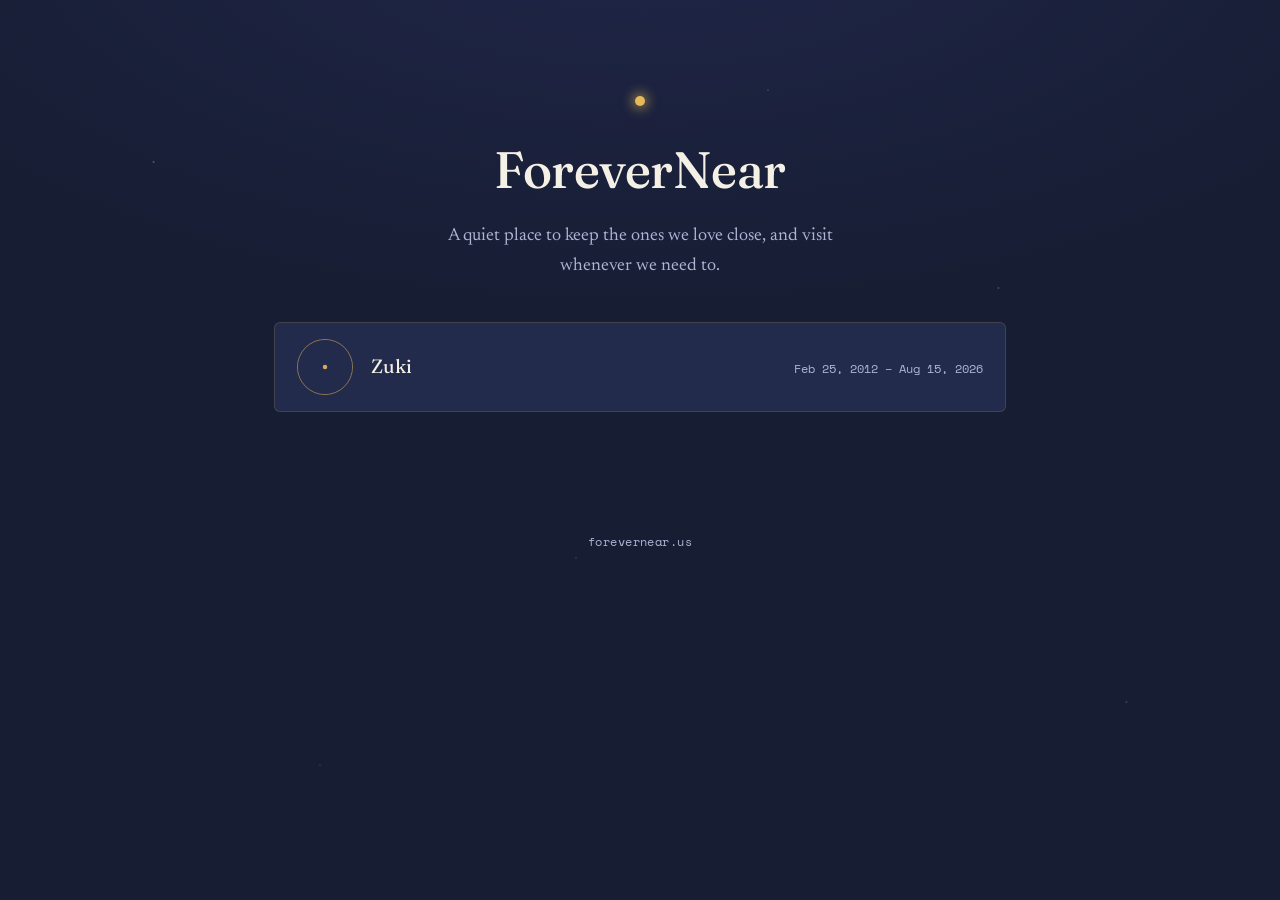
==== index.html @ 9a442654 "Add files via upload" ====
<!DOCTYPE html>
<html lang="en">
<head>
<meta charset="UTF-8">
<meta name="viewport" content="width=device-width, initial-scale=1.0">
<title>ForeverNear</title>
<meta name="description" content="ForeverNear — a place to keep the ones we love close.">
<link rel="stylesheet" href="./shared/style.css">
<style>
  .home-hero { padding: 96px 0 40px; text-align: center; }
  .home-hero h1 {
    font-family: var(--display);
    font-weight: 500;
    font-size: clamp(2.2rem, 5vw, 3.2rem);
    margin: 22px 0 10px;
    letter-spacing: -0.01em;
  }
  .home-hero p { color: var(--ink-soft); max-width: 46ch; margin: 0 auto; }

  .memorial-list { list-style: none; margin: 0 0 64px; padding: 0; display: grid; gap: 14px; }
  .memorial-list a {
    display: flex;
    align-items: center;
    gap: 18px;
    padding: 16px 22px;
    background: var(--bg-panel);
    border: 1px solid var(--line);
    border-radius: 6px;
    text-decoration: none;
    color: var(--ink);
    transition: border-color 0.2s ease, transform 0.2s ease;
  }
  .memorial-list a:hover,
  .memorial-list a:focus-visible {
    border-color: var(--gold-soft);
    transform: translateY(-1px);
  }
  .memorial-photo {
    width: 56px;
    height: 56px;
    flex: none;
    border-radius: 50%;
    object-fit: cover;
    border: 1px solid var(--gold-soft);
  }
  .memorial-text {
    display: flex;
    align-items: baseline;
    justify-content: space-between;
    gap: 16px;
    flex: 1;
    min-width: 0;
  }
  .memorial-list .name {
    font-family: var(--display);
    font-size: 1.2rem;
  }
  .memorial-list .dates {
    font-family: var(--mono);
    font-size: 12px;
    color: var(--ink-soft);
    white-space: nowrap;
  }
</style>
</head>
<body>

<div class="wrap">
  <div class="home-hero">
    <div class="star" aria-hidden="true"></div>
    <h1>ForeverNear</h1>
    <p>A quiet place to keep the ones we love close, and visit whenever we need to.</p>
  </div>

  <ul class="memorial-list">
    <li>
      <a href="./zuki/">
        <img class="memorial-photo" src="./zuki/media/cover.jpg" alt="Zuki"
             onerror="this.onerror=null;this.src='./shared/placeholder-portrait.svg';">
        <span class="memorial-text">
          <span class="name">Zuki</span>
          <span class="dates">Feb 25, 2012 &ndash; Aug 15, 2026</span>
        </span>
      </a>
    </li>
    <!--
      To add another memorial:
      1. Duplicate the /zuki folder, rename it (e.g. /riley/)
      2. Update the name, dates, dedication text, and media inside it
      3. Add a new <li> here, same shape as above, pointing at ./riley/
         and ./riley/media/cover.jpg
      It will be reachable at forevernear.us/riley — no other setup needed.

      Until a cover.jpg exists in a memorial's media folder, its portrait
      shows a small placeholder mark instead of a broken image.
    -->
  </ul>
</div>

<footer class="site-footer">forevernear.us</footer>

</body>
</html>
---- shared/style.css ----
/* ForeverNear.us — shared styles
   Palette: twilight blue ground, warm starlight gold accent.
   The idea: a star that stays fixed in the sky — always near, even after dark. */

@import url('https://fonts.googleapis.com/css2?family=Fraunces:opsz,wght@9..144,400;9..144,500;9..144,600&family=Newsreader:ital,wght@0,400;0,500;1,400&family=Space+Mono:wght@400;700&display=swap');

:root {
  --bg-deep: #171d33;
  --bg-panel: #232b4c;
  --line: rgba(232, 185, 89, 0.16);
  --ink: #f4f0e6;
  --ink-soft: #aeb4d4;
  --gold: #e8b959;
  --gold-soft: rgba(232, 185, 89, 0.55);

  --display: 'Fraunces', serif;
  --body: 'Newsreader', serif;
  --mono: 'Space Mono', monospace;
}

@media (prefers-reduced-motion: reduce) {
  * { animation-duration: 0.001ms !important; animation-iteration-count: 1 !important; transition-duration: 0.001ms !important; }
}

* { box-sizing: border-box; }

html { scroll-behavior: smooth; }

body {
  margin: 0;
  min-height: 100vh;
  display: flex;
  flex-direction: column;
  align-items: center;
  overflow-x: hidden;
  background: radial-gradient(ellipse 120% 80% at 50% -10%, #202749 0%, var(--bg-deep) 55%);
  color: var(--ink);
  font-family: var(--body);
  font-size: 18px;
  line-height: 1.65;
  -webkit-font-smoothing: antialiased;
}

/* faint fixed starfield */
body::before {
  content: '';
  position: fixed;
  inset: 0;
  z-index: -1;
  background-image:
    radial-gradient(1.5px 1.5px at 12% 18%, rgba(244,240,230,0.35), transparent),
    radial-gradient(1.5px 1.5px at 78% 32%, rgba(244,240,230,0.28), transparent),
    radial-gradient(1px 1px at 45% 62%, rgba(244,240,230,0.3), transparent),
    radial-gradient(1.5px 1.5px at 88% 78%, rgba(244,240,230,0.22), transparent),
    radial-gradient(1px 1px at 25% 85%, rgba(244,240,230,0.25), transparent),
    radial-gradient(1.5px 1.5px at 60% 10%, rgba(244,240,230,0.2), transparent);
  background-repeat: no-repeat;
}

a { color: var(--gold); }

.wrap {
  width: 100%;
  max-width: 780px;
  margin: 0 auto;
  padding: 0 24px;
}

/* the signature: a single steady star, always near the name */
.star {
  width: 10px;
  height: 10px;
  margin: 0 auto;
  border-radius: 50%;
  background: var(--gold);
  box-shadow: 0 0 12px 3px var(--gold-soft);
  animation: pulse 3.4s ease-in-out infinite;
}

@keyframes pulse {
  0%, 100% { opacity: 0.65; transform: scale(1); }
  50% { opacity: 1; transform: scale(1.25); }
}

.eyebrow {
  font-family: var(--mono);
  font-size: 12px;
  letter-spacing: 0.14em;
  text-transform: uppercase;
  color: var(--ink-soft);
}

.rule {
  height: 1px;
  background: var(--line);
  border: none;
  margin: 48px 0;
}

/* focus visibility */
a:focus-visible, button:focus-visible {
  outline: 2px solid var(--gold);
  outline-offset: 3px;
}

footer.site-footer {
  width: 100%;
  text-align: center;
  padding: 56px 24px 64px;
  color: var(--ink-soft);
  font-family: var(--mono);
  font-size: 12px;
  letter-spacing: 0.04em;
}
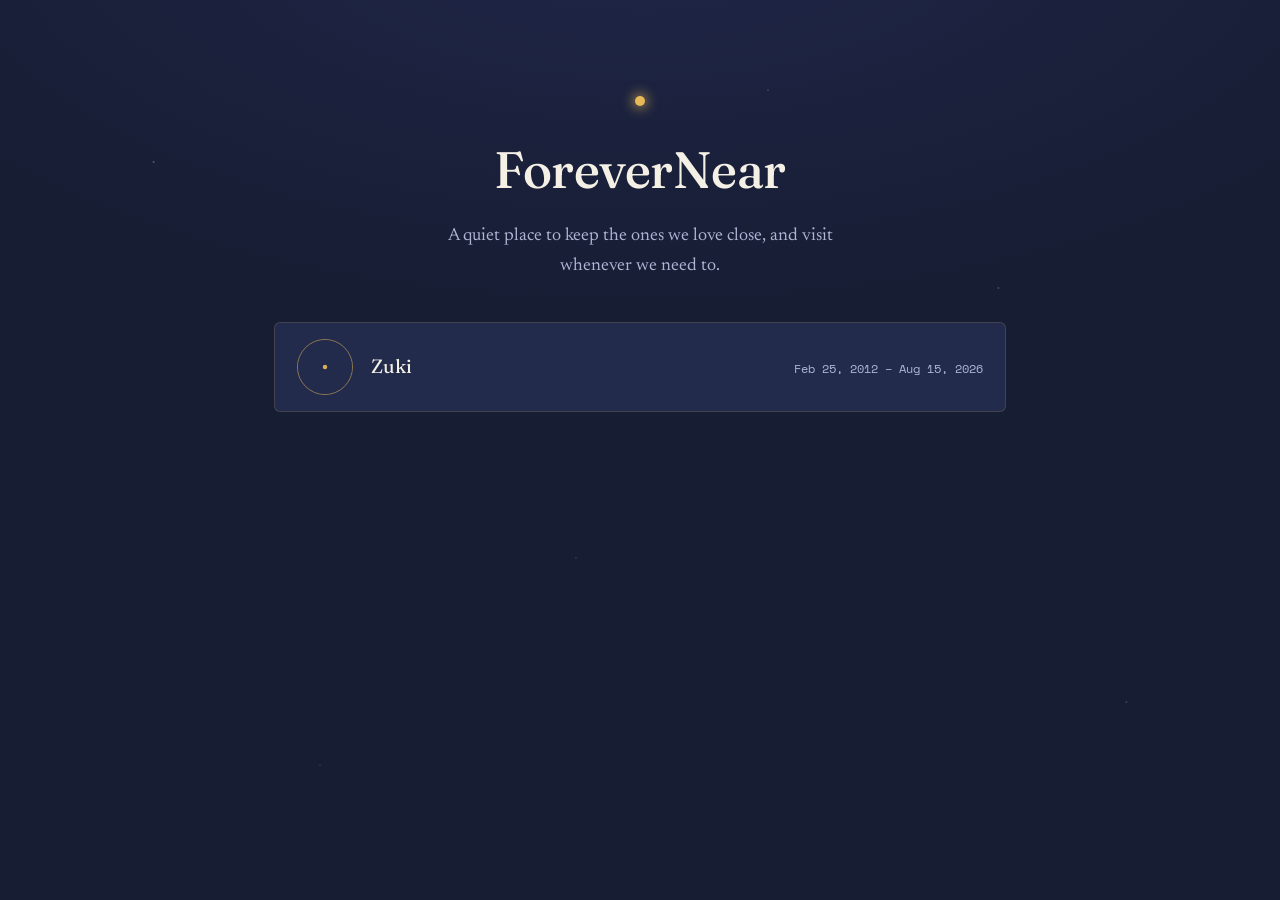
==== commit 9a000afd: "Update index.html" ====
--- a/index.html
+++ b/index.html
@@ -97,7 +97,5 @@
   </ul>
 </div>
 
-<footer class="site-footer">forevernear.us</footer>
-
 </body>
 </html>
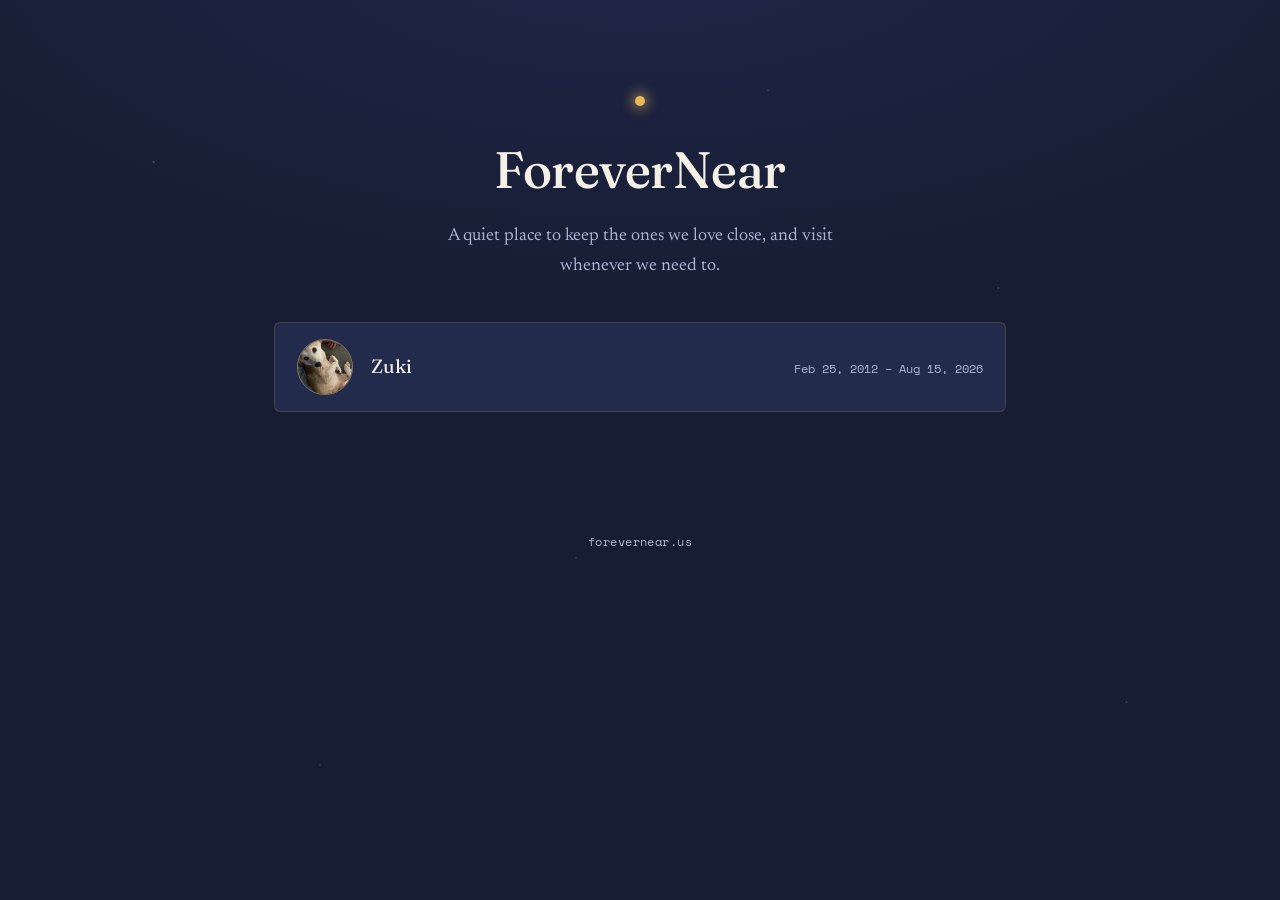
==== commit f61db6fe: "Add files via upload" ====
--- a/index.html
+++ b/index.html
@@ -97,5 +97,7 @@
   </ul>
 </div>
 
+<footer class="site-footer">forevernear.us</footer>
+
 </body>
 </html>
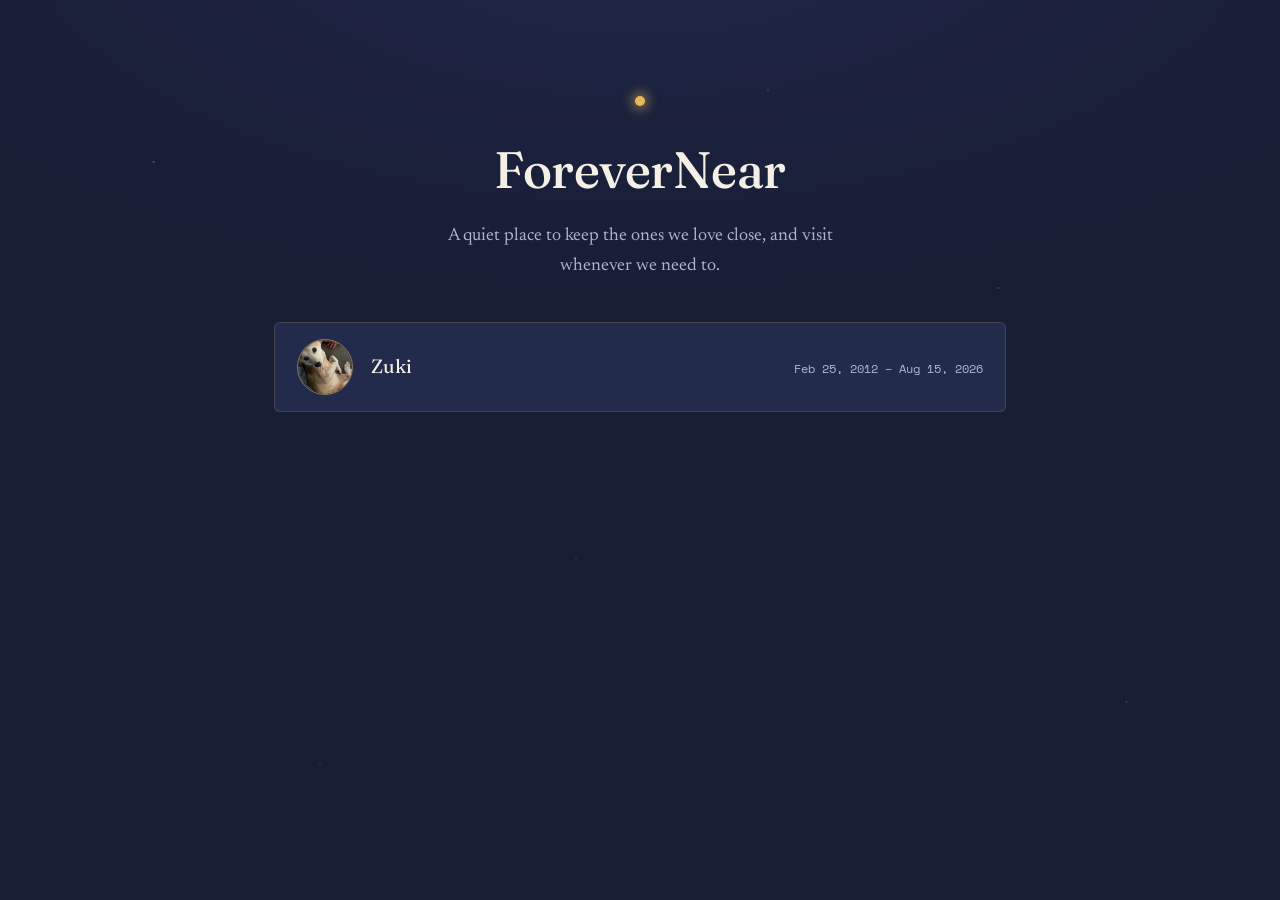
==== commit c2fcfc52: "Update index.html" ====
--- a/index.html
+++ b/index.html
@@ -97,7 +97,5 @@
   </ul>
 </div>
 
-<footer class="site-footer">forevernear.us</footer>
-
 </body>
 </html>
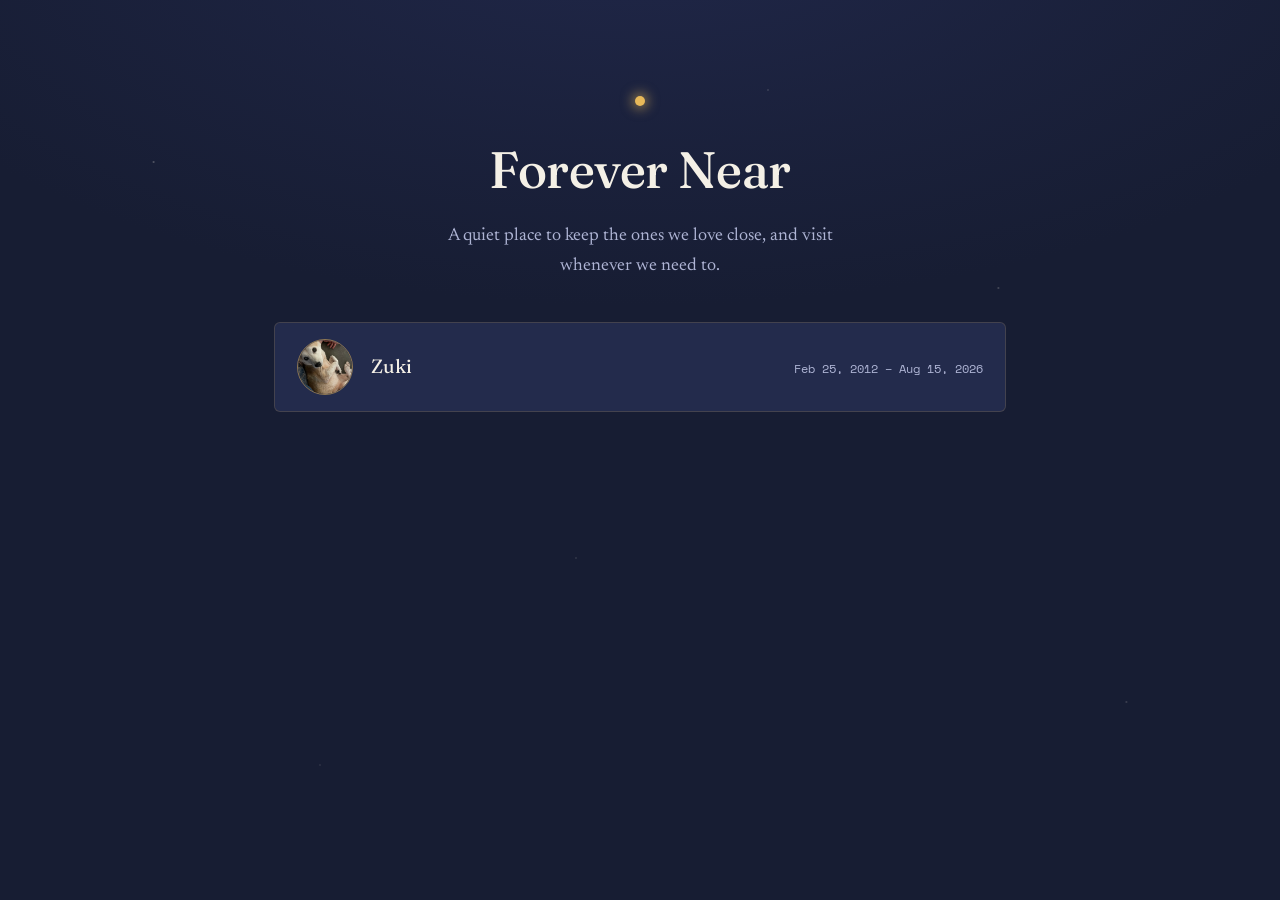
==== commit 8a7fcd32: "Update index.html" ====
--- a/index.html
+++ b/index.html
@@ -4,7 +4,7 @@
 <meta charset="UTF-8">
 <meta name="viewport" content="width=device-width, initial-scale=1.0">
 <title>ForeverNear</title>
-<meta name="description" content="ForeverNear — a place to keep the ones we love close.">
+<meta name="description" content="Forever Near Us — a place to keep the ones we love close.">
 <link rel="stylesheet" href="./shared/style.css">
 <style>
   .home-hero { padding: 96px 0 40px; text-align: center; }
@@ -68,7 +68,7 @@
 <div class="wrap">
   <div class="home-hero">
     <div class="star" aria-hidden="true"></div>
-    <h1>ForeverNear</h1>
+    <h1>Forever Near</h1>
     <p>A quiet place to keep the ones we love close, and visit whenever we need to.</p>
   </div>
 
